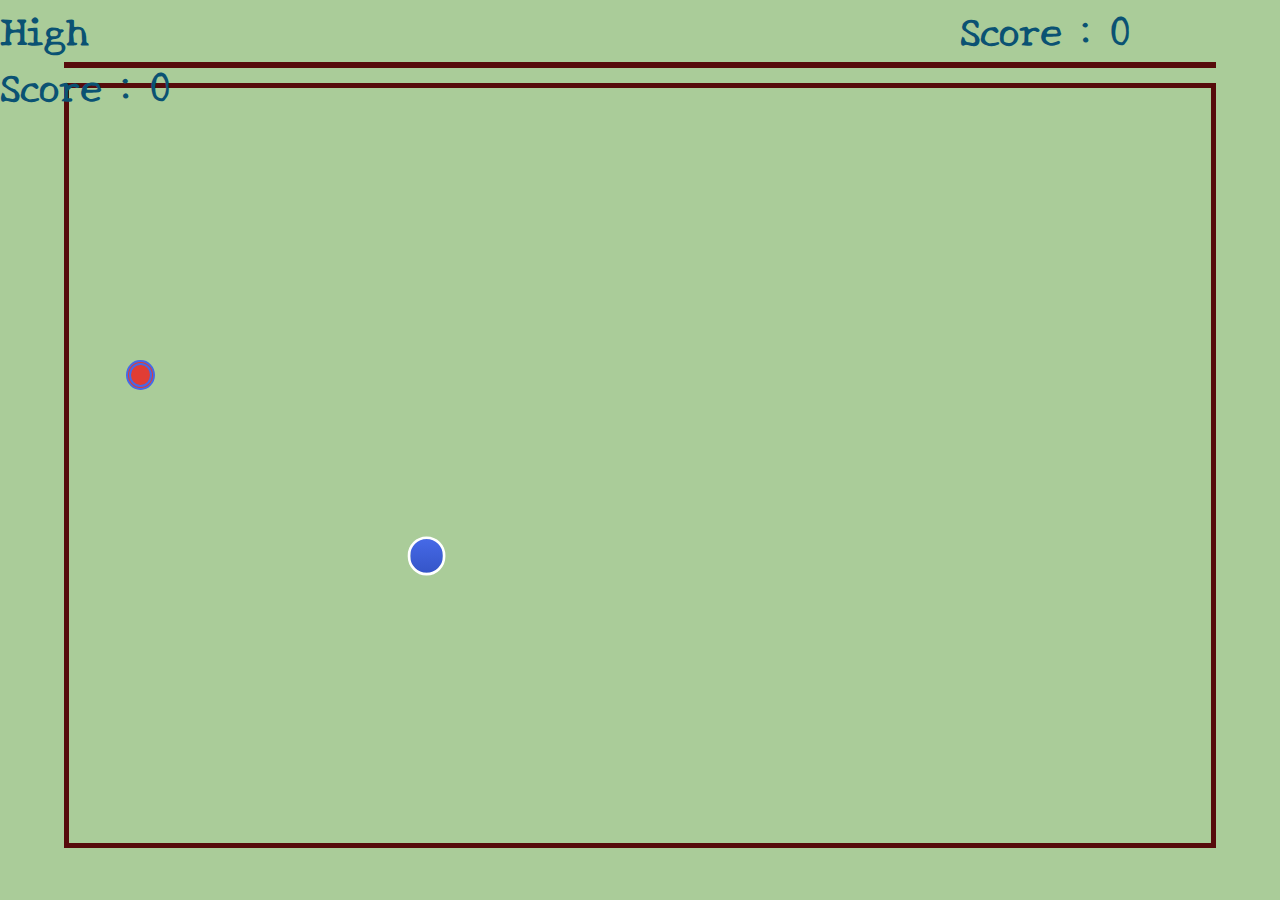
==== index.html @ 277ee4b2 "Dusted" ====
<!DOCTYPE html>
<html lang="en">
<head>
    <meta charset="UTF-8">
    <meta name="viewport" content="width=device-width, initial-scale=1.0">
    <title>Snake Hunting</title>
    <link rel="stylesheet" href="style.css">
    <link rel="stylesheet" href="https://cdnjs.cloudflare.com/ajax/libs/font-awesome/6.5.2/css/all.min.css" integrity="sha512-SnH5WK+bZxgPHs44uWIX+LLJAJ9/2PkPKZ5QiAj6Ta86w+fsb2TkcmfRyVX3pBnMFcV7oQPJkl9QevSCWr3W6A==" crossorigin="anonymous" referrerpolicy="no-referrer" />
</head>
<body>
    <div class="body">
        <i class="fa-solid fa-volume-low"></i>
        <div class="score-Board">
            <div id="scoreBox">Score : 0</div>
            <div id="HighScore">High Score : 0</div>
        </div>
        <div class="box">

        </div>
    </div>
    <script src="script.js"></script>
</body>
</html>
---- style.css ----
@import url('https://fonts.googleapis.com/css2?family=New+Tegomin&display=swap');
*{
    margin: 0;
    padding: 0;
    box-sizing: border-box;
}

.body{
    /* background: url("img/bg.jpg");  */
    background-color: #AACC99;
    min-height: 100vh;
    background-size: 100vw 100vh;
    background-repeat: no-repeat;
    display: flex;
    flex-direction: column;
    justify-content: center;
    align-items: center;
}

.score-Board{
    border: 3px solid rgb(86, 11, 11);
    width: 90%;
    color: #0a5273;
    margin: 50px 30px 15px 30px;
}
.box{
    border: 5px solid rgb(86, 11, 11);
    height: 85vmin;
    margin-bottom: 40px;
    width: 90%;
    display: grid;
    grid-template-columns: repeat(40,1fr);
    grid-template-rows: repeat(25,1fr);
}

.head{
    background: linear-gradient(#4669E7, #3555C8);
    border: 2px solid white; 
    transform: scale(1.3);
    border-radius: 20px;
}

.snake{
    background-color:#2745A7;
    border: 0.25vmin solid white;
    border-radius: 12px;
}

.food{
    background:#e13d34;
    border: thick double #4669E7;    /* border: 4mm ridge #FB3429; */
    border-radius: 50%;
}

#scoreBox{
    position: absolute;
    top: 0px;
    right: 150px;
    font-size: 39px;
    font-weight: bold;
    font-family: 'New Tegomin', serif;
}

#HighScore{
    position: absolute;
    top: 0px;
    right: 1100px;
    font-size: 39px;
    font-weight: bold;
    font-family: 'New Tegomin', serif;
}
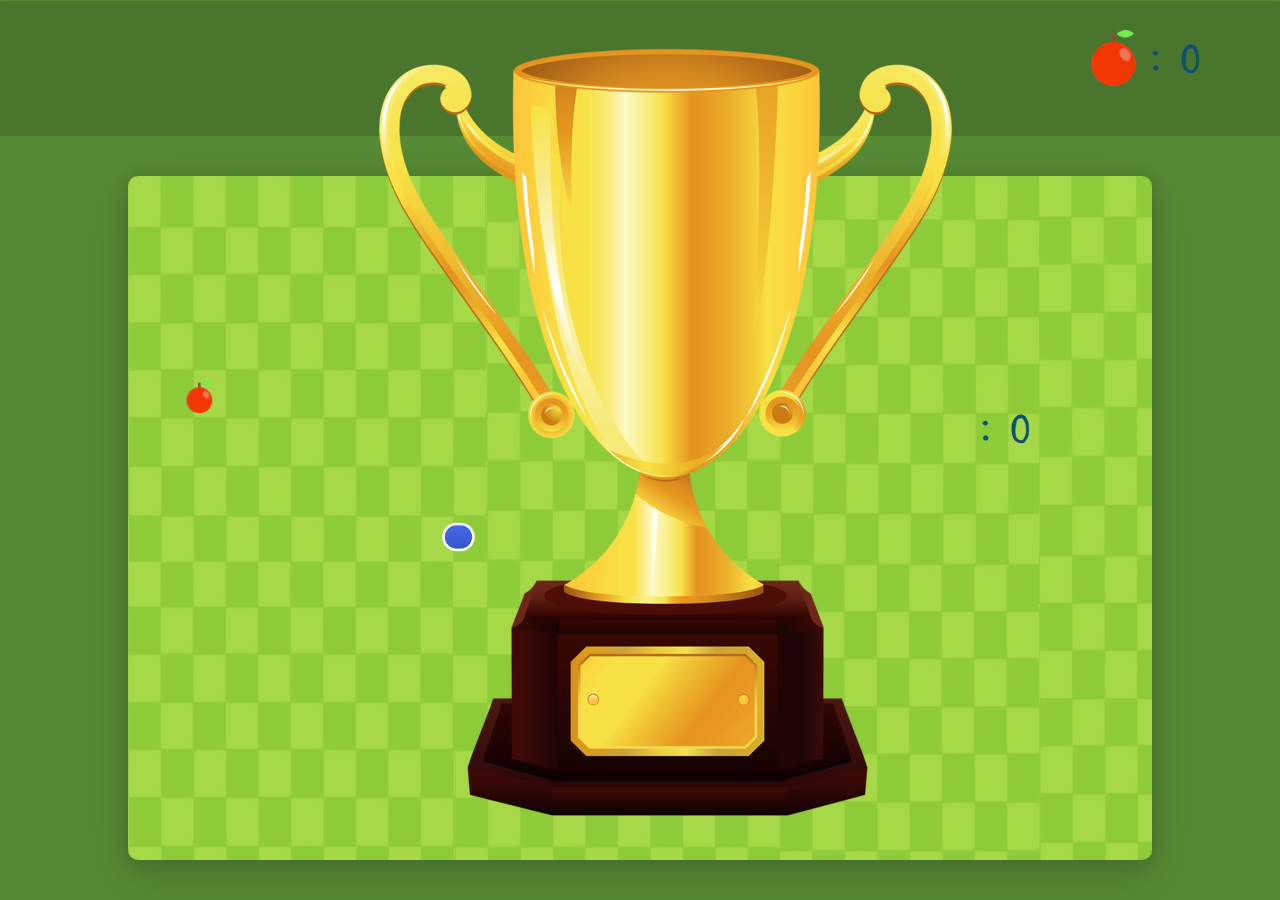
==== commit 4d4247ae: "done" ====
--- a/index.html
+++ b/index.html
@@ -9,15 +9,28 @@
 </head>
 <body>
     <div class="body">
-        <i class="fa-solid fa-volume-low"></i>
         <div class="score-Board">
-            <div id="scoreBox">Score : 0</div>
-            <div id="HighScore">High Score : 0</div>
+            <div class="icons">
+                <i id="cross" class="fa-regular fa-circle-xmark"></i>
+                <i id="pauseIcon" class="fa-regular fa-circle-pause" onclick="togglePauseResume()"></i>
+                <i id="resumeIcon" class="fa-regular fa-circle-play" style="display: none;" onclick="togglePauseResume()"></i>
+                <i id="soundToggle" class="fa-solid fa-volume-xmark" onclick="toggleSound()"></i>
+            <!-- <i class="fa-regular fa-circle-play"></i> -->
+            <!-- <i class="fa-solid fa-pause"></i> -->
+            <!-- <i class="fa-solid fa-volume-xmark"></i> -->
         </div>
+            <div id="scoreBox"> <img width="70px" height="60px"   src="img/food-removebg-preview.png" alt="" srcset=""> : 0</div>
+            <div id="HighScore"> <img src="img/hScore.png" alt="" srcset="">: 0</div>
+        </div>
+        <audio id="Maudio" src="music/music.mp3" loop="loop"></audio>
         <div class="box">
-
         </div>
     </div>
     <script src="script.js"></script>
+    <script>
+        window.onload = function() {
+            initializeGame(); // Start the game automatically
+        };
+    </script>
 </body>
 </html>--- a/style.css
+++ b/style.css
@@ -5,9 +5,11 @@
     box-sizing: border-box;
 }
 
+
 .body{
     /* background: url("img/bg.jpg");  */
-    background-color: #AACC99;
+    /* background-color: #AACC99; */
+    background-color: #568A35;
     min-height: 100vh;
     background-size: 100vw 100vh;
     background-repeat: no-repeat;
@@ -18,54 +20,121 @@
 }
 
 .score-Board{
-    border: 3px solid rgb(86, 11, 11);
-    width: 90%;
+    position: relative;
+    top: -40px;
+    width: 100%;
     color: #0a5273;
-    margin: 50px 30px 15px 30px;
+    height: 15vmin;
+    background-color: #4A752D;
+    /* margin: 0px 30px 20px 30px; */
+        /* box-shadow: rgba(50, 50, 93, 0.25) 0px 50px 100px -20px, rgba(0, 0, 0, 0.3) 0px 30px 60px -30px; */
+    border-radius: 2px;
 }
 .box{
-    border: 5px solid rgb(86, 11, 11);
+    background: url("img/b2.png"); 
+    border-radius: 10px;
     height: 85vmin;
-    margin-bottom: 40px;
-    width: 90%;
+    background-size: 90vw 90vh;
+    width: 80%;
+    height: 76vmin;
+    box-shadow: rgba(17, 17, 26, 0.1) 0px 4px 16px, rgba(17, 17, 26, 0.1) 0px 8px 24px, rgba(17, 17, 26, 0.1) 0px 16px 56px;
+    box-shadow: rgba(17, 17, 26, 0.1) 0px 4px 16px, rgba(17, 17, 26, 0.1) 0px 8px 24px, rgba(17, 17, 26, 0.1) 0px 16px 56px;
     display: grid;
-    grid-template-columns: repeat(40,1fr);
-    grid-template-rows: repeat(25,1fr);
+    grid-template-columns: repeat(40, 1fr); /* Adjust grid columns */
+    grid-template-rows: repeat(30, 1fr); /* Adjust grid rows */
 }
 
-.head{
+.head {
+    /* background: url('img/snakeHead.png') no-repeat center center; */
+    /* background-size: contain;
+    width: 90px;
+    height: 90px;*/
     background: linear-gradient(#4669E7, #3555C8);
     border: 2px solid white; 
     transform: scale(1.3);
     border-radius: 20px;
+} 
+
+.snake {
+    /* background: url('img/snakeBody.png') no-repeat center center; */
+    /* background-size: contain;
+    width: 90px;
+    height: 90px;
+    position: relative;
+    top:1.35px; */
+    background-color:#2745A7;
+    border: 0.25vmin solid white;
+    border-radius: 12px
 }
 
-.snake{
-    background-color:#2745A7;
-    border: 0.25vmin solid white;
-    border-radius: 12px;
-}
-
-.food{
-    background:#e13d34;
-    border: thick double #4669E7;    /* border: 4mm ridge #FB3429; */
-    border-radius: 50%;
+.food {
+    background: url('img/food-removebg-preview.png') no-repeat center center; 
+    background-size: contain;
+    width: 40px;
+    height: 40px;
+    /* background: linear-gradient(red, purple);
+    border: .25vmin solid black;
+    border-radius: 8px; */
 }
 
 #scoreBox{
     position: absolute;
-    top: 0px;
-    right: 150px;
+    top: 25px;
+    right: 80px;
+    /* margin-top: 20px; */
     font-size: 39px;
     font-weight: bold;
+    display: flex;
+    align-items: center;
+    justify-content: center;
     font-family: 'New Tegomin', serif;
 }
 
+
+
 #HighScore{
     position: absolute;
-    top: 0px;
-    right: 1100px;
+    top: 25px;
+    right: 250px;
     font-size: 39px;
-    font-weight: bold;
+    font-weight: bold; display: flex;
+    align-items: center;
+    justify-content: center;
     font-family: 'New Tegomin', serif;
-}+}
+
+.score-Board .icons{
+    /* padding-left: 40px; */
+    display: flex;
+    justify-content: center;
+    align-items: center;
+    position: absolute;
+    top: 35px;
+    left: 50px;
+    color:white;
+    font-size: 30px;
+    gap: 50px;
+   
+}
+
+/* Define the keyframes for the slide-out animation */
+@keyframes slideOut {
+    0% {
+      transform: translateX(0);
+      opacity: 1;
+    }
+    75%{
+opacity: 0.5;
+    }
+    100% {
+      transform: translateX(100%);
+      opacity: 0;
+    }
+  }
+  
+  /* Apply the animation to an element with the class 'slide-out' */
+  .slide-out {
+    animation: slideOut 0.5s forwards;
+    background-color:  #568A35;
+  }
+  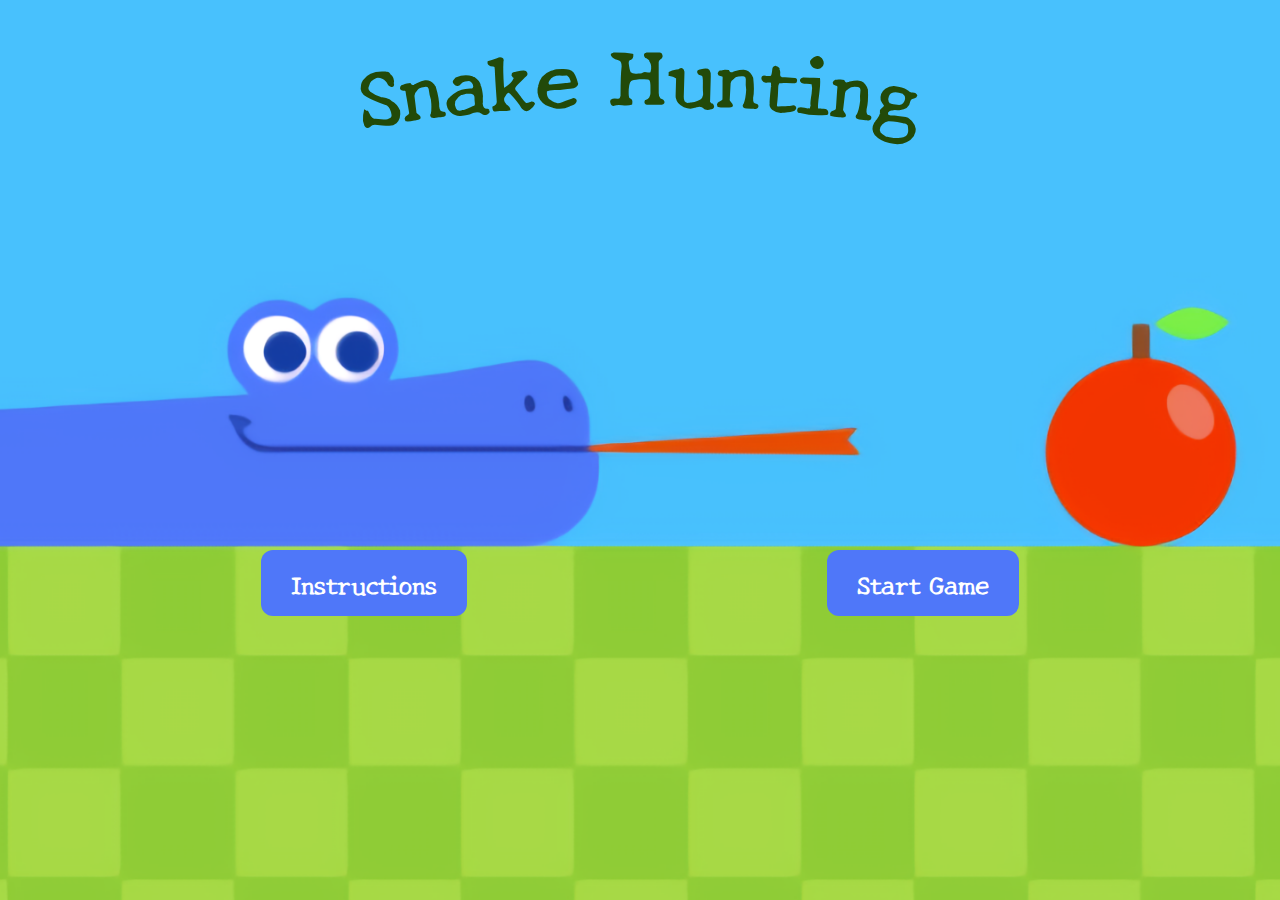
==== commit 8b9f5a83: "Done" ====
--- a/index.html
+++ b/index.html
@@ -1,36 +1,46 @@
 <!DOCTYPE html>
 <html lang="en">
+
 <head>
     <meta charset="UTF-8">
     <meta name="viewport" content="width=device-width, initial-scale=1.0">
     <title>Snake Hunting</title>
     <link rel="stylesheet" href="style.css">
-    <link rel="stylesheet" href="https://cdnjs.cloudflare.com/ajax/libs/font-awesome/6.5.2/css/all.min.css" integrity="sha512-SnH5WK+bZxgPHs44uWIX+LLJAJ9/2PkPKZ5QiAj6Ta86w+fsb2TkcmfRyVX3pBnMFcV7oQPJkl9QevSCWr3W6A==" crossorigin="anonymous" referrerpolicy="no-referrer" />
 </head>
+
+
 <body>
-    <div class="body">
-        <div class="score-Board">
-            <div class="icons">
-                <i id="cross" class="fa-regular fa-circle-xmark"></i>
-                <i id="pauseIcon" class="fa-regular fa-circle-pause" onclick="togglePauseResume()"></i>
-                <i id="resumeIcon" class="fa-regular fa-circle-play" style="display: none;" onclick="togglePauseResume()"></i>
-                <i id="soundToggle" class="fa-solid fa-volume-xmark" onclick="toggleSound()"></i>
-            <!-- <i class="fa-regular fa-circle-play"></i> -->
-            <!-- <i class="fa-solid fa-pause"></i> -->
-            <!-- <i class="fa-solid fa-volume-xmark"></i> -->
-        </div>
-            <div id="scoreBox"> <img width="70px" height="60px"   src="img/food-removebg-preview.png" alt="" srcset=""> : 0</div>
-            <div id="HighScore"> <img src="img/hScore.png" alt="" srcset="">: 0</div>
-        </div>
-        <audio id="Maudio" src="music/music.mp3" loop="loop"></audio>
-        <div class="box">
+    <div class="FrontImage">
+        <svg width="100%" height="200" viewBox="0 0 1000 200">
+            <defs>
+                <path id="curve" d="M100,100 Q500,10 900,100" />
+            </defs>
+            <text width="100%">
+                <textPath xlink:href="#curve" startOffset="50%" text-anchor="middle">
+                    Snake Hunting
+                </textPath>
+            </text>
+        </svg>
+        <div class="btn">
+            <button id="rulesButton">Instructions</button>
+            <button id="startGameButton">Start Game</button>
+    </div>
+    </div>
+    <div id="rulesModal" class="modal">
+        <div class="modal-content">
+            <span class="close">&times</span>
+            <h2>Game Instructions</h2>
+            <ul>
+                <li>You Can Pause And Resume The Game .</li>
+                <li>You can Mute And UnMute The Game Audio .</li>
+                <li>The Snake Has to eat All the Food From the Grid .</li>
+                <li>You can also quit the Game at any time by Pressing Cross at the top left corner at anytime . </li>
+                <li>The snake will die if he has touched any boundry or collapse in Himself .</li>
+            </ul>
         </div>
     </div>
-    <script src="script.js"></script>
-    <script>
-        window.onload = function() {
-            initializeGame(); // Start the game automatically
-        };
-    </script>
+
 </body>
+<script src="script.js"></script>
+
 </html>--- a/style.css
+++ b/style.css
@@ -1,124 +1,63 @@
+
 @import url('https://fonts.googleapis.com/css2?family=New+Tegomin&display=swap');
-*{
+body {
     margin: 0;
-    padding: 0;
-    box-sizing: border-box;
+    height: 100vh;
+    background-color: #282c34;
+    display: flex;
+    justify-content: center;
+    align-items: center;
 }
 
-
-.body{
-    /* background: url("img/bg.jpg");  */
-    /* background-color: #AACC99; */
-    background-color: #568A35;
+.FrontImage {
+    background: url('img/f1.png');
     min-height: 100vh;
     background-size: 100vw 100vh;
     background-repeat: no-repeat;
     display: flex;
-    flex-direction: column;
     justify-content: center;
     align-items: center;
+    width: 100%;
+}
+.btn{
+    display: flex;
+    /* flex-direction: column; */
+    justify-content: space-around;
+    align-items: center;
+    gap: 40vmin;
+    position: absolute;
+    top: 550px;
+}
+button {
+    background-color: #4F77F9;
+    border: none;
+    border-radius: 12px;
+    color: white;
+    font-family: 'New Tegomin', serif;
+    padding: 15px 30px;
+    text-align: center;
+    font-weight: 600;
+    font-size: 40px;
+    text-decoration: none;
+    /* display: inline-block; */
+    font-size: 25px;
+    transition: background-color 0.3s, transform 0.3s;
+    cursor: pointer;
 }
 
-.score-Board{
-    position: relative;
-    top: -40px;
-    width: 100%;
-    color: #0a5273;
-    height: 15vmin;
-    background-color: #4A752D;
-    /* margin: 0px 30px 20px 30px; */
-        /* box-shadow: rgba(50, 50, 93, 0.25) 0px 50px 100px -20px, rgba(0, 0, 0, 0.3) 0px 30px 60px -30px; */
-    border-radius: 2px;
-}
-.box{
-    background: url("img/b2.png"); 
-    border-radius: 10px;
-    height: 85vmin;
-    background-size: 90vw 90vh;
-    width: 80%;
-    height: 76vmin;
-    box-shadow: rgba(17, 17, 26, 0.1) 0px 4px 16px, rgba(17, 17, 26, 0.1) 0px 8px 24px, rgba(17, 17, 26, 0.1) 0px 16px 56px;
-    box-shadow: rgba(17, 17, 26, 0.1) 0px 4px 16px, rgba(17, 17, 26, 0.1) 0px 8px 24px, rgba(17, 17, 26, 0.1) 0px 16px 56px;
-    display: grid;
-    grid-template-columns: repeat(40, 1fr); /* Adjust grid columns */
-    grid-template-rows: repeat(30, 1fr); /* Adjust grid rows */
+button:hover {
+    background-color: #F23400;
+    transform: scale(1.05);
 }
 
-.head {
-    /* background: url('img/snakeHead.png') no-repeat center center; */
-    /* background-size: contain;
-    width: 90px;
-    height: 90px;*/
-    background: linear-gradient(#4669E7, #3555C8);
-    border: 2px solid white; 
-    transform: scale(1.3);
-    border-radius: 20px;
-} 
-
-.snake {
-    /* background: url('img/snakeBody.png') no-repeat center center; */
-    /* background-size: contain;
-    width: 90px;
-    height: 90px;
-    position: relative;
-    top:1.35px; */
-    background-color:#2745A7;
-    border: 0.25vmin solid white;
-    border-radius: 12px
-}
-
-.food {
-    background: url('img/food-removebg-preview.png') no-repeat center center; 
-    background-size: contain;
-    width: 40px;
-    height: 40px;
-    /* background: linear-gradient(red, purple);
-    border: .25vmin solid black;
-    border-radius: 8px; */
-}
-
-#scoreBox{
-    position: absolute;
-    top: 25px;
-    right: 80px;
-    /* margin-top: 20px; */
-    font-size: 39px;
-    font-weight: bold;
-    display: flex;
-    align-items: center;
-    justify-content: center;
-    font-family: 'New Tegomin', serif;
+button:active {
+    background-color: #365ecf;
+    transform: scale(0.95);
 }
 
 
-
-#HighScore{
-    position: absolute;
-    top: 25px;
-    right: 250px;
-    font-size: 39px;
-    font-weight: bold; display: flex;
-    align-items: center;
-    justify-content: center;
-    font-family: 'New Tegomin', serif;
-}
-
-.score-Board .icons{
-    /* padding-left: 40px; */
-    display: flex;
-    justify-content: center;
-    align-items: center;
-    position: absolute;
-    top: 35px;
-    left: 50px;
-    color:white;
-    font-size: 30px;
-    gap: 50px;
-   
-}
-
 /* Define the keyframes for the slide-out animation */
-@keyframes slideOut {
+@keyframes slideIn {
     0% {
       transform: translateX(0);
       opacity: 1;
@@ -127,14 +66,108 @@
 opacity: 0.5;
     }
     100% {
-      transform: translateX(100%);
+      transform: translateX(-100%);
       opacity: 0;
     }
   }
   
   /* Apply the animation to an element with the class 'slide-out' */
-  .slide-out {
-    animation: slideOut 0.5s forwards;
+  .slide-in {
+    animation: slideIn 0.5s forwards;
     background-color:  #568A35;
   }
-  +
+h2{
+    color: white;
+    text-align: center;
+    font-family: 'New Tegomin', serif;
+}
+ul{
+    list-style: square;
+    color: #0237e6;
+    font-family: 'New Tegomin', serif;
+}
+.modal {
+    display: none;
+    position: fixed;
+    z-index: 1;
+    left: 0;
+    top: 0;
+    width: 100%;
+    height: 100%;
+    overflow: auto;
+    background-color: rgba(0, 0, 0, 0.4);
+}
+
+.modal-content {
+    position: absolute;
+    border-radius: 30px;
+    top: 50%;
+    left: 50%;
+    transform: translate(-50%, -50%) scale(0);
+    width: 80%;
+    max-width: 500px;
+    background-color: rgb(245, 48, 48);
+    padding: 20px;
+    border: 1px solid #888;
+    /* box-shadow: 0 4px 8px 0 rgba(0, 0, 0, 0.2); */
+    box-shadow: rgba(0, 0, 0, 0.19) 0px 10px 20px, rgba(0, 0, 0, 0.23) 0px 6px 6px;
+    animation: grow 0.5s forwards;
+}
+ul li{
+margin-bottom: 5px;
+}
+.close {
+    color: #aaa;
+    float: right;
+    font-size: 28px;
+    font-weight: bold;
+}
+
+.close:hover,
+.close:focus {
+    color: black;
+    text-decoration: none;
+    cursor: pointer;
+}
+
+@keyframes grow {
+    from {
+        transform: translate(-50%, -50%) scale(0);
+        opacity: 0;
+    }
+    to {
+        transform: translate(-50%, -50%) scale(1);
+        opacity: 1;
+    }
+}
+
+@keyframes shrink {
+    from {
+        transform: translate(-50%, -50%) scale(1);
+        opacity: 1;
+    }
+    to {
+        transform: translate(-50%, -50%) scale(0);
+        opacity: 0;
+    }
+}
+
+.modal-content.shrink {
+    animation: shrink 0.5s forwards;
+}
+
+/* CSS for curved text */
+svg {
+    position: absolute;
+    top: 50px;
+    width: 100%;
+    height: 200px;
+}
+
+text {
+    font-size: 80px;
+    font-weight: 900;
+    font-family: 'New Tegomin', serif;
+    fill: #224a09;
+}
